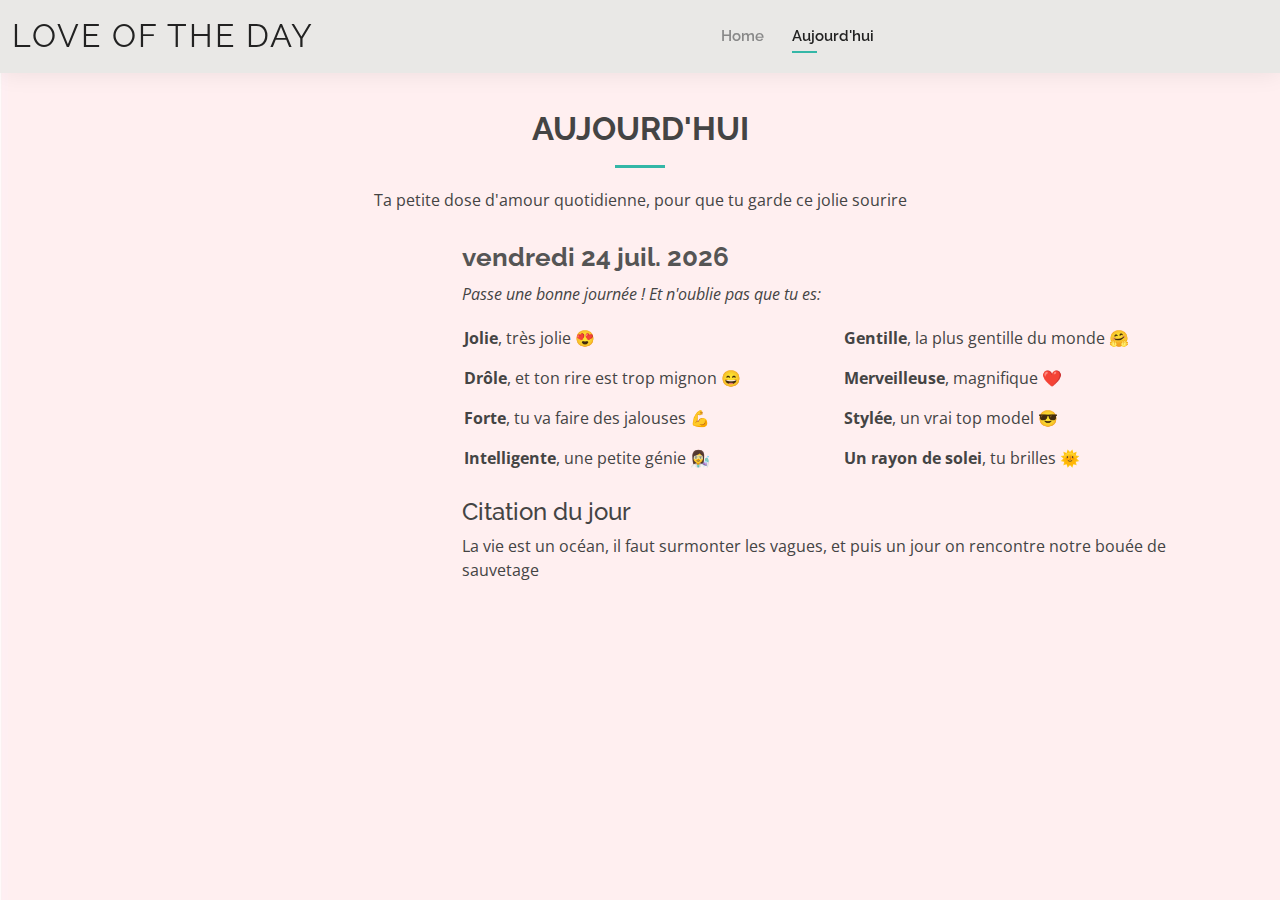
==== about.html @ 1369ec20 "init" ====
<!DOCTYPE html>
<html lang="en">

<head>
  <meta charset="utf-8">
  <meta content="width=device-width, initial-scale=1.0" name="viewport">

  <title>LOTD</title>
  <meta content="" name="description">
  <meta content="" name="keywords">

  <!-- Favicons -->
  <link href="assets/img/favicon.png" rel="icon">
  <link href="assets/img/apple-touch-icon.png" rel="apple-touch-icon">

  <!-- Google Fonts -->
  <link href="https://fonts.googleapis.com/css?family=Open+Sans:300,300i,400,400i,600,600i,700,700i|Raleway:300,300i,400,400i,500,500i,600,600i,700,700i|Poppins:300,300i,400,400i,500,500i,600,600i,700,700i" rel="stylesheet">

  <!-- Vendor CSS Files -->
  <link href="assets/vendor/aos/aos.css" rel="stylesheet">
  <link href="assets/vendor/bootstrap/css/bootstrap.min.css" rel="stylesheet">
  <link href="assets/vendor/bootstrap-icons/bootstrap-icons.css" rel="stylesheet">
  <link href="assets/vendor/boxicons/css/boxicons.min.css" rel="stylesheet">
  <link href="assets/vendor/glightbox/css/glightbox.min.css" rel="stylesheet">
  <link href="assets/vendor/swiper/swiper-bundle.min.css" rel="stylesheet">

  <!-- Template Main CSS File -->
  <link href="assets/css/style.css" rel="stylesheet">

  <!-- =======================================================
  * Template Name: Kelly
  * Template URL: https://bootstrapmade.com/kelly-free-bootstrap-cv-resume-html-template/
  * Updated: Mar 17 2024 with Bootstrap v5.3.3
  * Author: BootstrapMade.com
  * License: https://bootstrapmade.com/license/
  ======================================================== -->
</head>

<body>

  <!-- ======= Header ======= -->
  <header id="header" class="fixed-top">
    <div class="container-fluid d-flex justify-content-between align-items-center">

      <h1 class="logo me-auto me-lg-0"><a href="index.html">Love of the day</a></h1>
      <!-- Uncomment below if you prefer to use an image logo -->
      <!-- <a href="index.html" class="logo"><img src="assets/img/logo.png" alt="" class="img-fluid"></a>-->

      <nav id="navbar" class="navbar order-last order-lg-0">
        <ul>
          <li><a href="index.html">Home</a></li>
          <li><a class="active" href="about.html">Aujourd'hui</a></li>
       <!--   <li><a href="resume.html">Resume</a></li>
          <li><a href="services.html">Services</a></li>
          <li><a href="portfolio.html">Portfolio</a></li>
          <li><a href="contact.html">Contact</a></li>-->
        </ul>
        <i class="bi bi-list mobile-nav-toggle"></i>
      </nav><!-- .navbar -->

      <div class="header-social-links">
       <!-- <a href="#" class="twitter"><i class="bi bi-twitter"></i></a>
        <a href="#" class="facebook"><i class="bi bi-facebook"></i></a>
        <a href="#" class="instagram"><i class="bi bi-instagram"></i></a>
        <a href="#" class="linkedin"><i class="bi bi-linkedin"></i></i></a>-->
      </div>

    </div>

  </header><!-- End Header -->

  <main id="main">

    <!-- ======= About Section ======= -->
    <section id="about" class="about">
      <div class="container" data-aos="fade-up">

        <div class="section-title">
          <h2>Aujourd'hui</h2>
          <p>Ta petite dose d'amour quotidienne, pour que tu garde ce jolie sourire</p>
        </div>

        <div class="row">
          <div class="col-lg-4">
            <img id="potd" src="assets/img/about.jpg" class="img-fluid" alt="">
          </div>
          <div class="col-lg-8 pt-4 pt-lg-0 content">
            <h3 id="datedujour">Aujourd'hui</h3>
            <p class="fst-italic">
              Passe une bonne journée ! Et n'oublie pas que tu es:
            </p>
            <div class="row">
              <div class="col-lg-6">
                <ul>
                  <li><i class="bi bi-rounded-right"></i> <strong>Jolie</strong>, très jolie 😍</li>
                  <li><i class="bi bi-rounded-right"></i> <strong>Drôle</strong>, et ton rire est trop mignon 😄</li>
                  <li><i class="bi bi-rounded-right"></i> <strong>Forte</strong>, tu va faire des jalouses 💪</li>
                  <li><i class="bi bi-rounded-right"></i> <strong>Intelligente</strong>, une petite génie 👩‍🔬</li>
                </ul>
              </div>
              <div class="col-lg-6">
                <ul>
                  <li><i class="bi bi-rounded-right"></i> <strong>Gentille</strong>, la plus gentille du monde 🤗</li>
                  <li><i class="bi bi-rounded-right"></i> <strong>Merveilleuse</strong>, magnifique ❤️</li>
                  <li><i class="bi bi-rounded-right"></i> <strong>Stylée</strong>, un vrai top model 😎</li>
                  <li><i class="bi bi-rounded-right"></i> <strong>Un rayon de solei</strong>, tu brilles 🌞</li>
                </ul>
              </div>
            </div>
            <h4>Citation du jour</h4>
            <p>
             La vie est un océan, il faut surmonter les vagues, et puis un jour on rencontre notre bouée de sauvetage
            </p>
          </div>
        </div>

      </div>
    </section><!-- End About Section -->

    <!-- ======= Skills Section ======= -->
   <!-- <section id="skills" class="skills">
      <div class="container" data-aos="fade-up">

        <div class="section-title">
          <h2>Skills</h2>
          <p>Magnam dolores commodi suscipit. Necessitatibus eius consequatur ex aliquid fuga eum quidem. Sit sint consectetur velit. Quisquam quos quisquam cupiditate. Et nemo qui impedit suscipit alias ea. Quia fugiat sit in iste officiis commodi quidem hic quas.</p>
        </div>

        <div class="row skills-content">

          <div class="col-lg-6">

            <div class="progress">
              <span class="skill">HTML <i class="val">100%</i></span>
              <div class="progress-bar-wrap">
                <div class="progress-bar" role="progressbar" aria-valuenow="100" aria-valuemin="0" aria-valuemax="100"></div>
              </div>
            </div>

            <div class="progress">
              <span class="skill">CSS <i class="val">90%</i></span>
              <div class="progress-bar-wrap">
                <div class="progress-bar" role="progressbar" aria-valuenow="90" aria-valuemin="0" aria-valuemax="100"></div>
              </div>
            </div>

            <div class="progress">
              <span class="skill">JavaScript <i class="val">75%</i></span>
              <div class="progress-bar-wrap">
                <div class="progress-bar" role="progressbar" aria-valuenow="75" aria-valuemin="0" aria-valuemax="100"></div>
              </div>
            </div>

          </div>

          <div class="col-lg-6">

            <div class="progress">
              <span class="skill">PHP <i class="val">80%</i></span>
              <div class="progress-bar-wrap">
                <div class="progress-bar" role="progressbar" aria-valuenow="80" aria-valuemin="0" aria-valuemax="100"></div>
              </div>
            </div>

            <div class="progress">
              <span class="skill">WordPress/CMS <i class="val">90%</i></span>
              <div class="progress-bar-wrap">
                <div class="progress-bar" role="progressbar" aria-valuenow="90" aria-valuemin="0" aria-valuemax="100"></div>
              </div>
            </div>

            <div class="progress">
              <span class="skill">Photoshop <i class="val">55%</i></span>
              <div class="progress-bar-wrap">
                <div class="progress-bar" role="progressbar" aria-valuenow="55" aria-valuemin="0" aria-valuemax="100"></div>
              </div>
            </div>

          </div>

        </div>

      </div>
    </section>-->
    <!-- End Skills Section -->

    <!-- ======= Facts Section ======= -->
   <!-- <section id="facts" class="facts">
      <div class="container" data-aos="fade-up">

        <div class="section-title">
          <h2>Facts</h2>
          <p>Magnam dolores commodi suscipit. Necessitatibus eius consequatur ex aliquid fuga eum quidem. Sit sint consectetur velit. Quisquam quos quisquam cupiditate. Et nemo qui impedit suscipit alias ea. Quia fugiat sit in iste officiis commodi quidem hic quas.</p>
        </div>

        <div class="row counters">

          <div class="col-lg-3 col-6 text-center">
            <span data-purecounter-start="0" data-purecounter-end="232" data-purecounter-duration="1" class="purecounter"></span>
            <p>Clients</p>
          </div>

          <div class="col-lg-3 col-6 text-center">
            <span data-purecounter-start="0" data-purecounter-end="521" data-purecounter-duration="1" class="purecounter"></span>
            <p>Projects</p>
          </div>

          <div class="col-lg-3 col-6 text-center">
            <span data-purecounter-start="0" data-purecounter-end="1463" data-purecounter-duration="1" class="purecounter"></span>
            <p>Hours Of Support</p>
          </div>

          <div class="col-lg-3 col-6 text-center">
            <span data-purecounter-start="0" data-purecounter-end="15" data-purecounter-duration="1" class="purecounter"></span>
            <p>Hard Workers</p>
          </div>

        </div>

      </div>
    </section>--><!-- End Facts Section -->

    <!-- ======= Testimonials Section ======= -->
   <!-- <section id="testimonials" class="testimonials">
      <div class="container" data-aos="fade-up">

        <div class="section-title">
          <h2>Testimonials</h2>
          <p>Magnam dolores commodi suscipit. Necessitatibus eius consequatur ex aliquid fuga eum quidem. Sit sint consectetur velit. Quisquam quos quisquam cupiditate. Et nemo qui impedit suscipit alias ea. Quia fugiat sit in iste officiis commodi quidem hic quas.</p>
        </div>

        <div class="testimonials-slider swiper" data-aos="fade-up" data-aos-delay="100">
          <div class="swiper-wrapper">

            <div class="swiper-slide">
              <div class="testimonial-item">
                <img src="assets/img/testimonials/testimonials-1.jpg" class="testimonial-img" alt="">
                <h3>Saul Goodman</h3>
                <h4>Ceo &amp; Founder</h4>
                <p>
                  <i class="bx bxs-quote-alt-left quote-icon-left"></i>
                  Proin iaculis purus consequat sem cure digni ssim donec porttitora entum suscipit rhoncus. Accusantium quam, ultricies eget id, aliquam eget nibh et. Maecen aliquam, risus at semper.
                  <i class="bx bxs-quote-alt-right quote-icon-right"></i>
                </p>
              </div>
            </div>--><!-- End testimonial item -->

          <!--  <div class="swiper-slide">
              <div class="testimonial-item">
                <img src="assets/img/testimonials/testimonials-2.jpg" class="testimonial-img" alt="">
                <h3>Sara Wilsson</h3>
                <h4>Designer</h4>
                <p>
                  <i class="bx bxs-quote-alt-left quote-icon-left"></i>
                  Export tempor illum tamen malis malis eram quae irure esse labore quem cillum quid cillum eram malis quorum velit fore eram velit sunt aliqua noster fugiat irure amet legam anim culpa.
                  <i class="bx bxs-quote-alt-right quote-icon-right"></i>
                </p>
              </div>
            </div>--><!-- End testimonial item -->

          <!--  <div class="swiper-slide">
              <div class="testimonial-item">
                <img src="assets/img/testimonials/testimonials-3.jpg" class="testimonial-img" alt="">
                <h3>Jena Karlis</h3>
                <h4>Store Owner</h4>
                <p>
                  <i class="bx bxs-quote-alt-left quote-icon-left"></i>
                  Enim nisi quem export duis labore cillum quae magna enim sint quorum nulla quem veniam duis minim tempor labore quem eram duis noster aute amet eram fore quis sint minim.
                  <i class="bx bxs-quote-alt-right quote-icon-right"></i>
                </p>
              </div>
            </div>--><!-- End testimonial item -->

        <!--    <div class="swiper-slide">
              <div class="testimonial-item">
                <img src="assets/img/testimonials/testimonials-4.jpg" class="testimonial-img" alt="">
                <h3>Matt Brandon</h3>
                <h4>Freelancer</h4>
                <p>
                  <i class="bx bxs-quote-alt-left quote-icon-left"></i>
                  Fugiat enim eram quae cillum dolore dolor amet nulla culpa multos export minim fugiat minim velit minim dolor enim duis veniam ipsum anim magna sunt elit fore quem dolore labore illum veniam.
                  <i class="bx bxs-quote-alt-right quote-icon-right"></i>
                </p>
              </div>
            </div>--><!-- End testimonial item -->

         <!--   <div class="swiper-slide">
              <div class="testimonial-item">
                <img src="assets/img/testimonials/testimonials-5.jpg" class="testimonial-img" alt="">
                <h3>John Larson</h3>
                <h4>Entrepreneur</h4>
                <p>
                  <i class="bx bxs-quote-alt-left quote-icon-left"></i>
                  Quis quorum aliqua sint quem legam fore sunt eram irure aliqua veniam tempor noster veniam enim culpa labore duis sunt culpa nulla illum cillum fugiat legam esse veniam culpa fore nisi cillum quid.
                  <i class="bx bxs-quote-alt-right quote-icon-right"></i>
                </p>
              </div>
            </div>--><!-- End testimonial item -->

        <!--  </div>
          <div class="swiper-pagination"></div>
        </div>

      </div>
    </section>--><!-- End Testimonials Section -->

  </main><!-- End #main -->

  <!-- ======= Footer ======= -->
 <!-- <footer id="footer">
    <div class="container">
      <div class="copyright">
        &copy; Copyright <strong><span>Kelly</span></strong>. All Rights Reserved
      </div>
      <div class="credits">-->
        <!-- All the links in the footer should remain intact. -->
        <!-- You can delete the links only if you purchased the pro version. -->
        <!-- Licensing information: https://bootstrapmade.com/license/ -->
        <!-- Purchase the pro version with working PHP/AJAX contact form: https://bootstrapmade.com/kelly-free-bootstrap-cv-resume-html-template/ -->
   <!--     Designed by <a href="https://bootstrapmade.com/">BootstrapMade</a>
      </div>
    </div>
  </footer>--><!-- End  Footer -->

  <div id="preloader"></div>
  <a href="#" class="back-to-top d-flex align-items-center justify-content-center"><i class="bi bi-arrow-up-short"></i></a>

  <!-- Vendor JS Files -->
  <script src="assets/vendor/purecounter/purecounter_vanilla.js"></script>
  <script src="assets/vendor/aos/aos.js"></script>
  <script src="assets/vendor/bootstrap/js/bootstrap.bundle.min.js"></script>
  <script src="assets/vendor/glightbox/js/glightbox.min.js"></script>
  <script src="assets/vendor/isotope-layout/isotope.pkgd.min.js"></script>
  <script src="assets/vendor/swiper/swiper-bundle.min.js"></script>
  <script src="assets/vendor/waypoints/noframework.waypoints.js"></script>
  <script src="assets/vendor/php-email-form/validate.js"></script>

  <!-- Template Main JS File -->
  <script src="assets/js/main.js"></script>

</body>

</html>
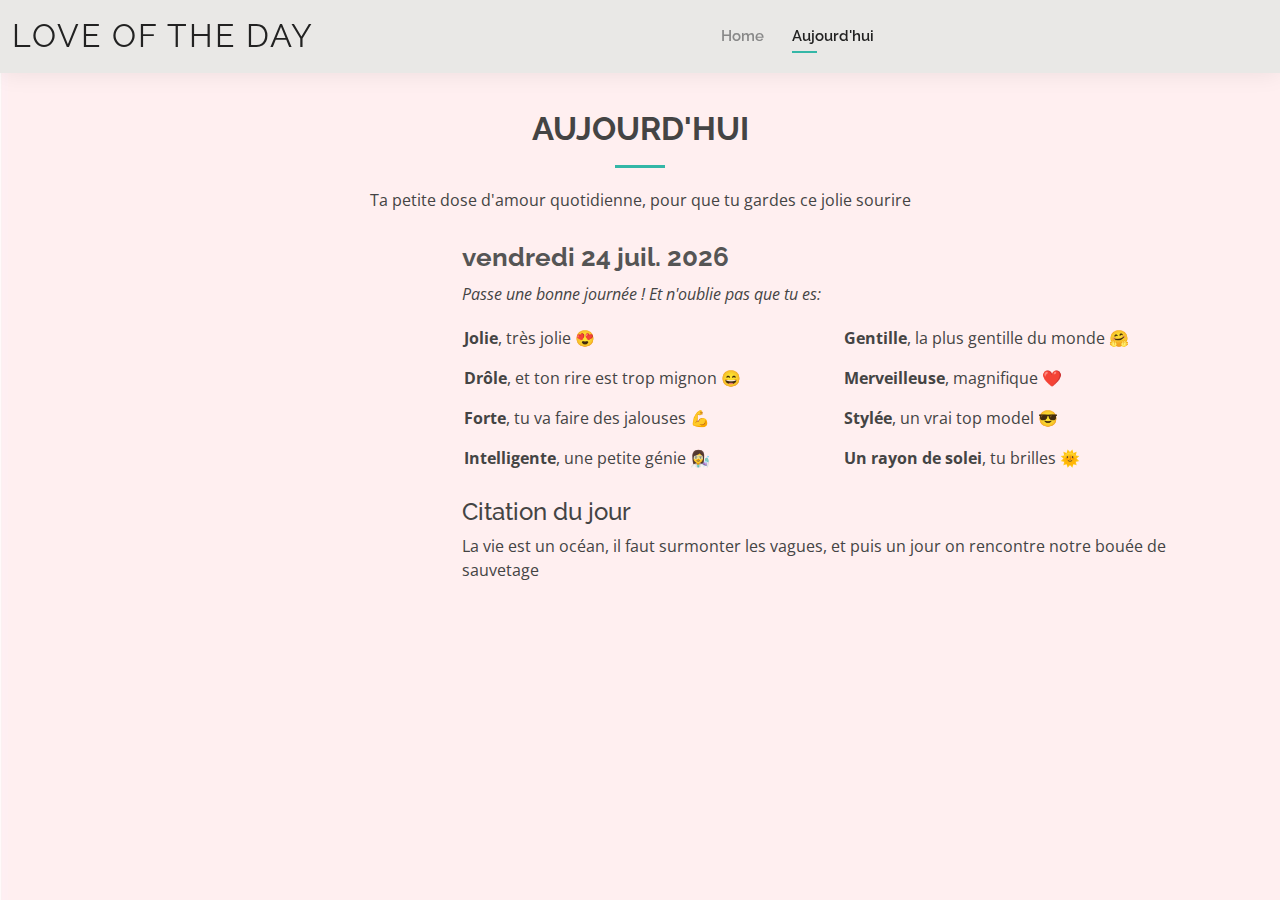
==== commit 0a23be7a: "correct missing s" ====
--- a/about.html
+++ b/about.html
@@ -77,7 +77,7 @@
 
         <div class="section-title">
           <h2>Aujourd'hui</h2>
-          <p>Ta petite dose d'amour quotidienne, pour que tu garde ce jolie sourire</p>
+          <p>Ta petite dose d'amour quotidienne, pour que tu gardes ce jolie sourire</p>
         </div>
 
         <div class="row">
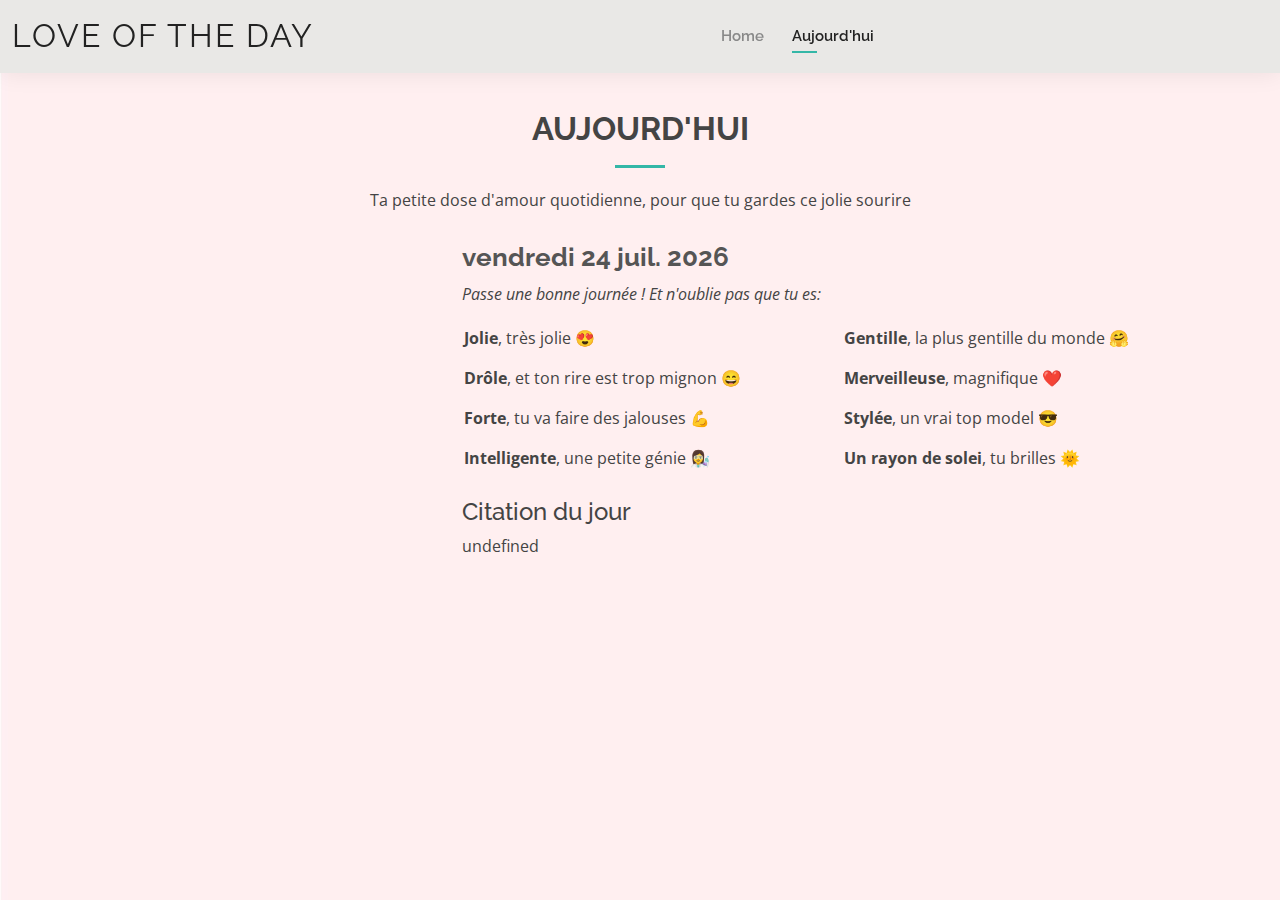
==== commit 8365b348: "update every day" ====
--- a/about.html
+++ b/about.html
@@ -108,7 +108,7 @@
               </div>
             </div>
             <h4>Citation du jour</h4>
-            <p>
+            <p id="citation">
              La vie est un océan, il faut surmonter les vagues, et puis un jour on rencontre notre bouée de sauvetage
             </p>
           </div>
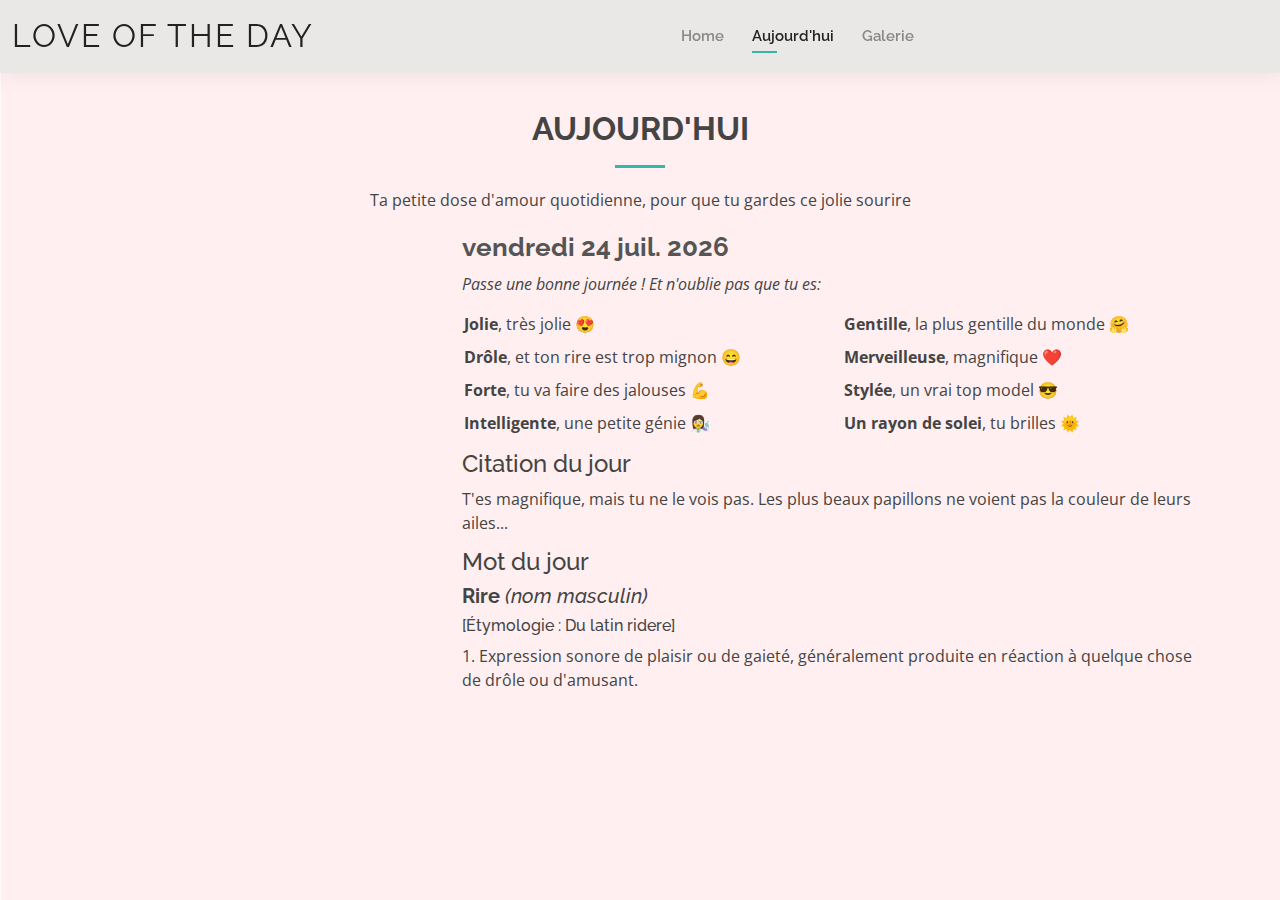
==== commit 5c6b4172: "update 1.1" ====
--- a/about.html
+++ b/about.html
@@ -10,7 +10,7 @@
   <meta content="" name="keywords">
 
   <!-- Favicons -->
-  <link href="assets/img/favicon.png" rel="icon">
+  <link href="assets/img/coeur.png" rel="icon">
   <link href="assets/img/apple-touch-icon.png" rel="apple-touch-icon">
 
   <!-- Google Fonts -->
@@ -51,9 +51,9 @@
           <li><a href="index.html">Home</a></li>
           <li><a class="active" href="about.html">Aujourd'hui</a></li>
        <!--   <li><a href="resume.html">Resume</a></li>
-          <li><a href="services.html">Services</a></li>
-          <li><a href="portfolio.html">Portfolio</a></li>
-          <li><a href="contact.html">Contact</a></li>-->
+          <li><a href="services.html">Services</a></li>-->
+          <li><a href="portfolio.html">Galerie</a></li>
+       <!--   <li><a href="contact.html">Contact</a></li>-->
         </ul>
         <i class="bi bi-list mobile-nav-toggle"></i>
       </nav><!-- .navbar -->
@@ -110,7 +110,15 @@
             <h4>Citation du jour</h4>
             <p id="citation">
              La vie est un océan, il faut surmonter les vagues, et puis un jour on rencontre notre bouée de sauvetage
-            </p>
+            </p> 
+            <h4>Mot du jour</h4>
+              <h5 id="mdj"><strong> Beauté </strong><i> (nom féminin)</i></h5>
+              <h6 id="edj">[Étymologie : Du latin belleza]</h6>
+              <p id="ddj">
+              1.	Qualité esthétique plaisante ou attractive, caractérisée par l'harmonie, la proportion et la grâce dans les formes, les couleurs ou les compositions.<br>
+              2.	Caractère qui suscite l'admiration, le plaisir esthétique ou l'émerveillement, idéal esthétique.
+              
+            </p>        
           </div>
         </div>
 
--- a/assets/css/style.css
+++ b/assets/css/style.css
@@ -32,6 +32,14 @@
 h5,
 h6 {
   font-family: "Raleway", sans-serif;
+}
+
+p{
+  margin-bottom: .8rem;
+}
+
+ul{
+  margin-bottom: .6rem;
 }
 
 #main {
@@ -511,7 +519,7 @@
 
 .section-title {
   text-align: center;
-  padding-bottom: 30px;
+  padding-bottom: 20px;
 }
 
 .section-title h2 {
@@ -606,7 +614,7 @@
 }
 
 .about .content ul li {
-  padding-bottom: 10px;
+  padding-bottom: 3px;
 }
 
 .about .content ul i {
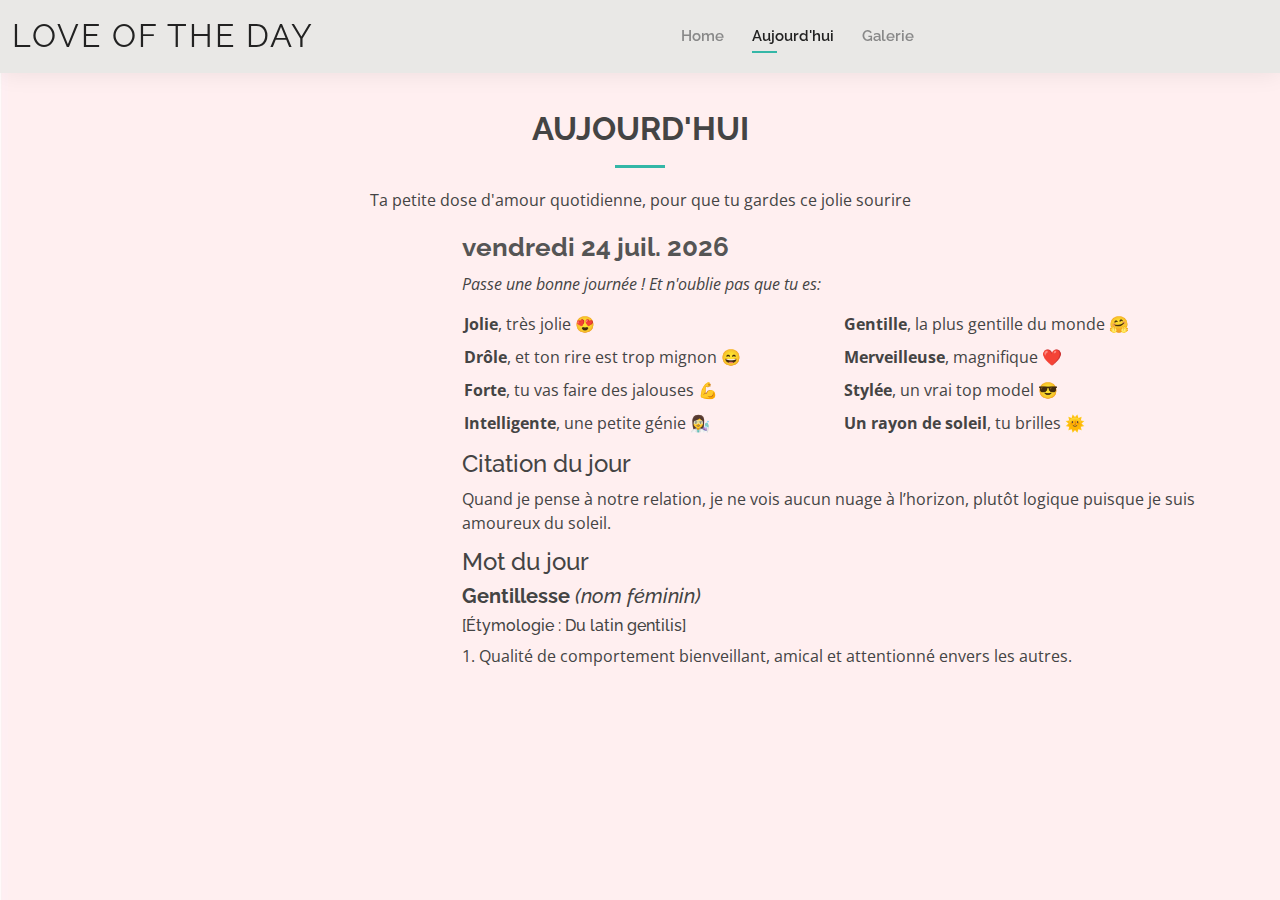
==== commit 47408b2f: "update" ====
--- a/about.html
+++ b/about.html
@@ -94,7 +94,7 @@
                 <ul>
                   <li><i class="bi bi-rounded-right"></i> <strong>Jolie</strong>, très jolie 😍</li>
                   <li><i class="bi bi-rounded-right"></i> <strong>Drôle</strong>, et ton rire est trop mignon 😄</li>
-                  <li><i class="bi bi-rounded-right"></i> <strong>Forte</strong>, tu va faire des jalouses 💪</li>
+                  <li><i class="bi bi-rounded-right"></i> <strong>Forte</strong>, tu vas faire des jalouses 💪</li>
                   <li><i class="bi bi-rounded-right"></i> <strong>Intelligente</strong>, une petite génie 👩‍🔬</li>
                 </ul>
               </div>
@@ -103,7 +103,7 @@
                   <li><i class="bi bi-rounded-right"></i> <strong>Gentille</strong>, la plus gentille du monde 🤗</li>
                   <li><i class="bi bi-rounded-right"></i> <strong>Merveilleuse</strong>, magnifique ❤️</li>
                   <li><i class="bi bi-rounded-right"></i> <strong>Stylée</strong>, un vrai top model 😎</li>
-                  <li><i class="bi bi-rounded-right"></i> <strong>Un rayon de solei</strong>, tu brilles 🌞</li>
+                  <li><i class="bi bi-rounded-right"></i> <strong>Un rayon de soleil</strong>, tu brilles 🌞</li>
                 </ul>
               </div>
             </div>
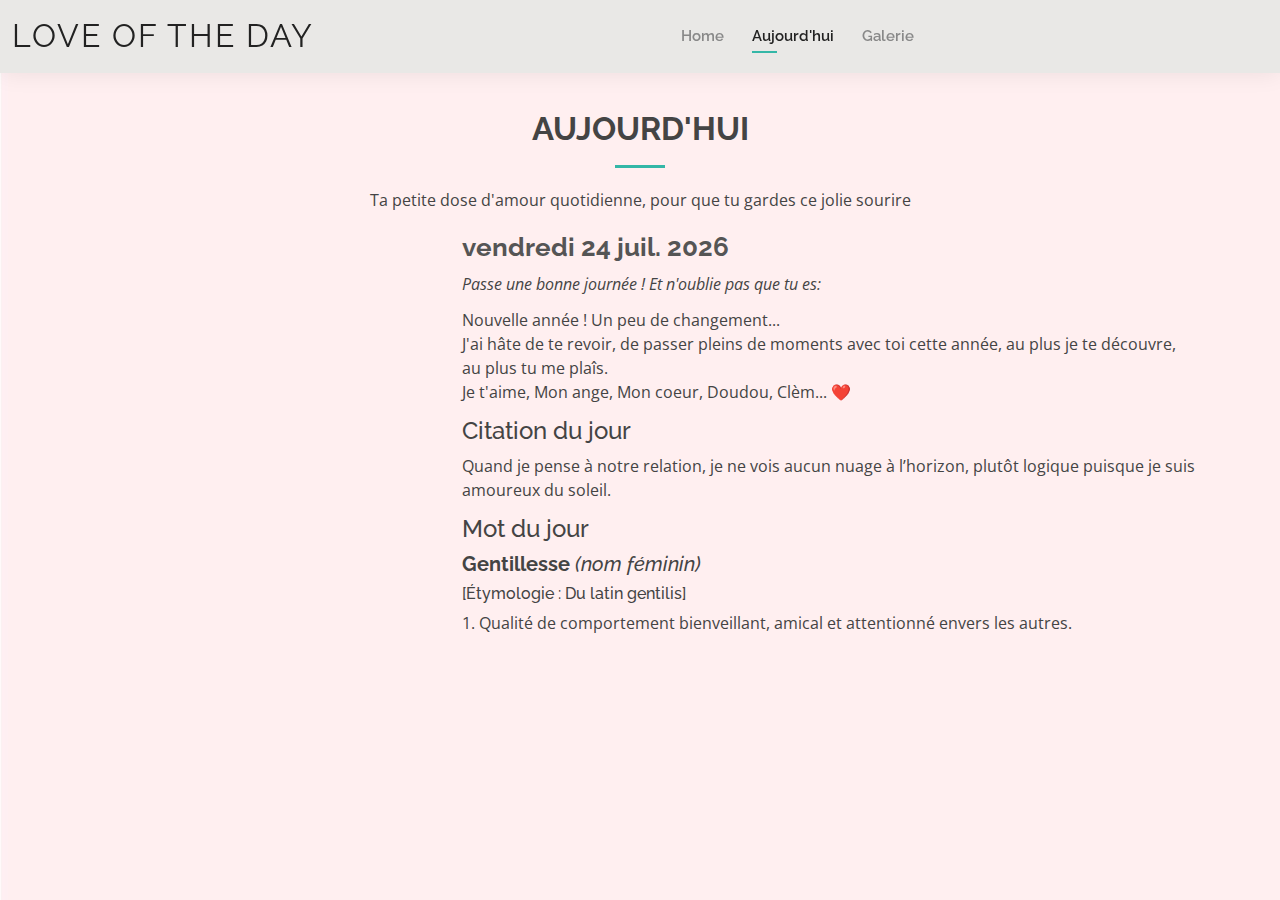
==== commit 43c5af6f: "update" ====
--- a/about.html
+++ b/about.html
@@ -90,22 +90,11 @@
               Passe une bonne journée ! Et n'oublie pas que tu es:
             </p>
             <div class="row">
-              <div class="col-lg-6">
-                <ul>
-                  <li><i class="bi bi-rounded-right"></i> <strong>Jolie</strong>, très jolie 😍</li>
-                  <li><i class="bi bi-rounded-right"></i> <strong>Drôle</strong>, et ton rire est trop mignon 😄</li>
-                  <li><i class="bi bi-rounded-right"></i> <strong>Forte</strong>, tu vas faire des jalouses 💪</li>
-                  <li><i class="bi bi-rounded-right"></i> <strong>Intelligente</strong>, une petite génie 👩‍🔬</li>
-                </ul>
-              </div>
-              <div class="col-lg-6">
-                <ul>
-                  <li><i class="bi bi-rounded-right"></i> <strong>Gentille</strong>, la plus gentille du monde 🤗</li>
-                  <li><i class="bi bi-rounded-right"></i> <strong>Merveilleuse</strong>, magnifique ❤️</li>
-                  <li><i class="bi bi-rounded-right"></i> <strong>Stylée</strong>, un vrai top model 😎</li>
-                  <li><i class="bi bi-rounded-right"></i> <strong>Un rayon de soleil</strong>, tu brilles 🌞</li>
-                </ul>
-              </div>
+              <p>Nouvelle année ! Un peu de changement...<br>
+               J'ai hâte de te revoir, de passer pleins de moments avec toi cette année, au plus je te découvre, au plus tu me plaîs.<br> 
+               Je t'aime, Mon ange, Mon coeur, Doudou, Clèm... ❤️<br>
+              </p>
+              <p></p>
             </div>
             <h4>Citation du jour</h4>
             <p id="citation">
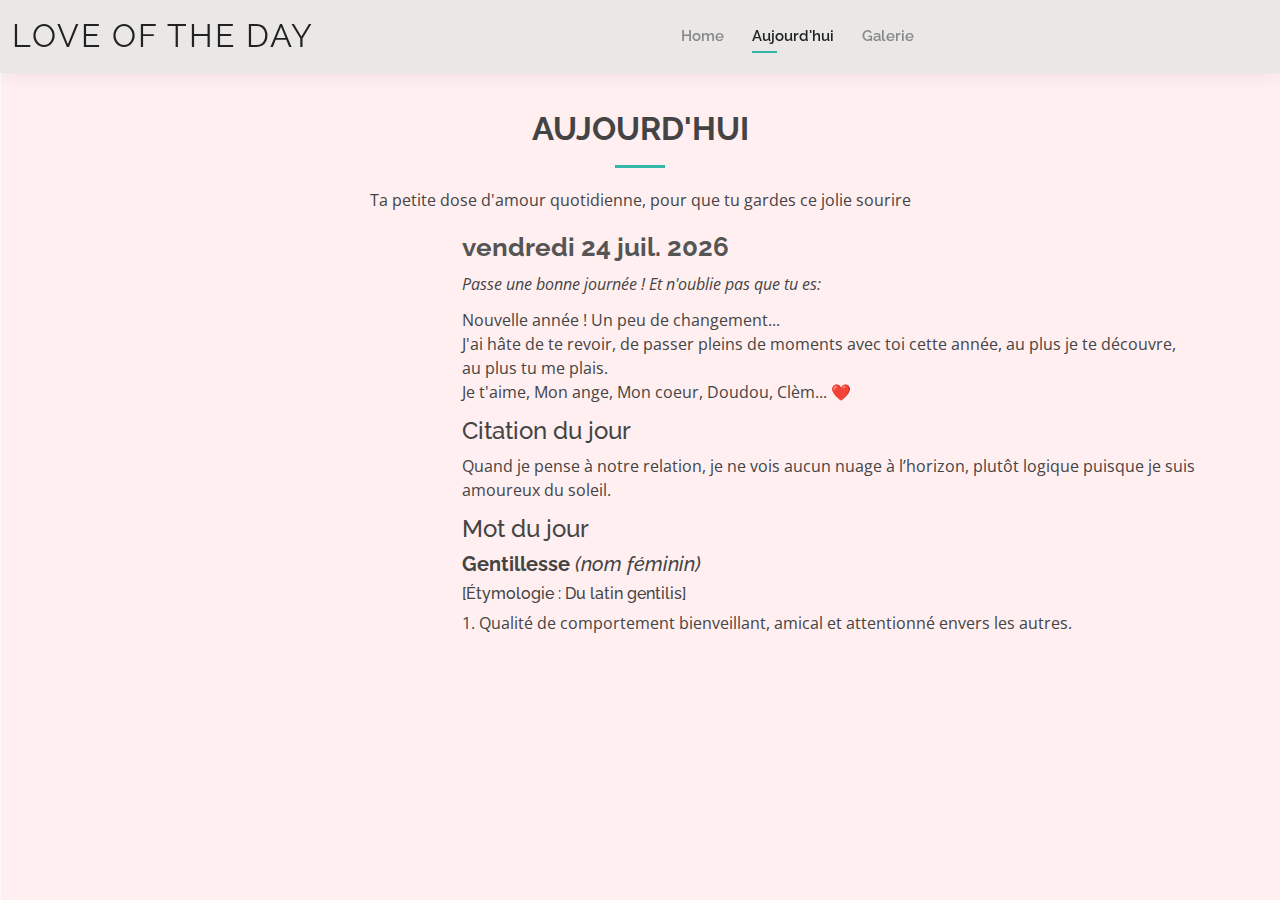
==== commit 8159e2f2: "update" ====
--- a/about.html
+++ b/about.html
@@ -91,7 +91,7 @@
             </p>
             <div class="row">
               <p>Nouvelle année ! Un peu de changement...<br>
-               J'ai hâte de te revoir, de passer pleins de moments avec toi cette année, au plus je te découvre, au plus tu me plaîs.<br> 
+               J'ai hâte de te revoir, de passer pleins de moments avec toi cette année, au plus je te découvre, au plus tu me plais.<br> 
                Je t'aime, Mon ange, Mon coeur, Doudou, Clèm... ❤️<br>
               </p>
               <p></p>
